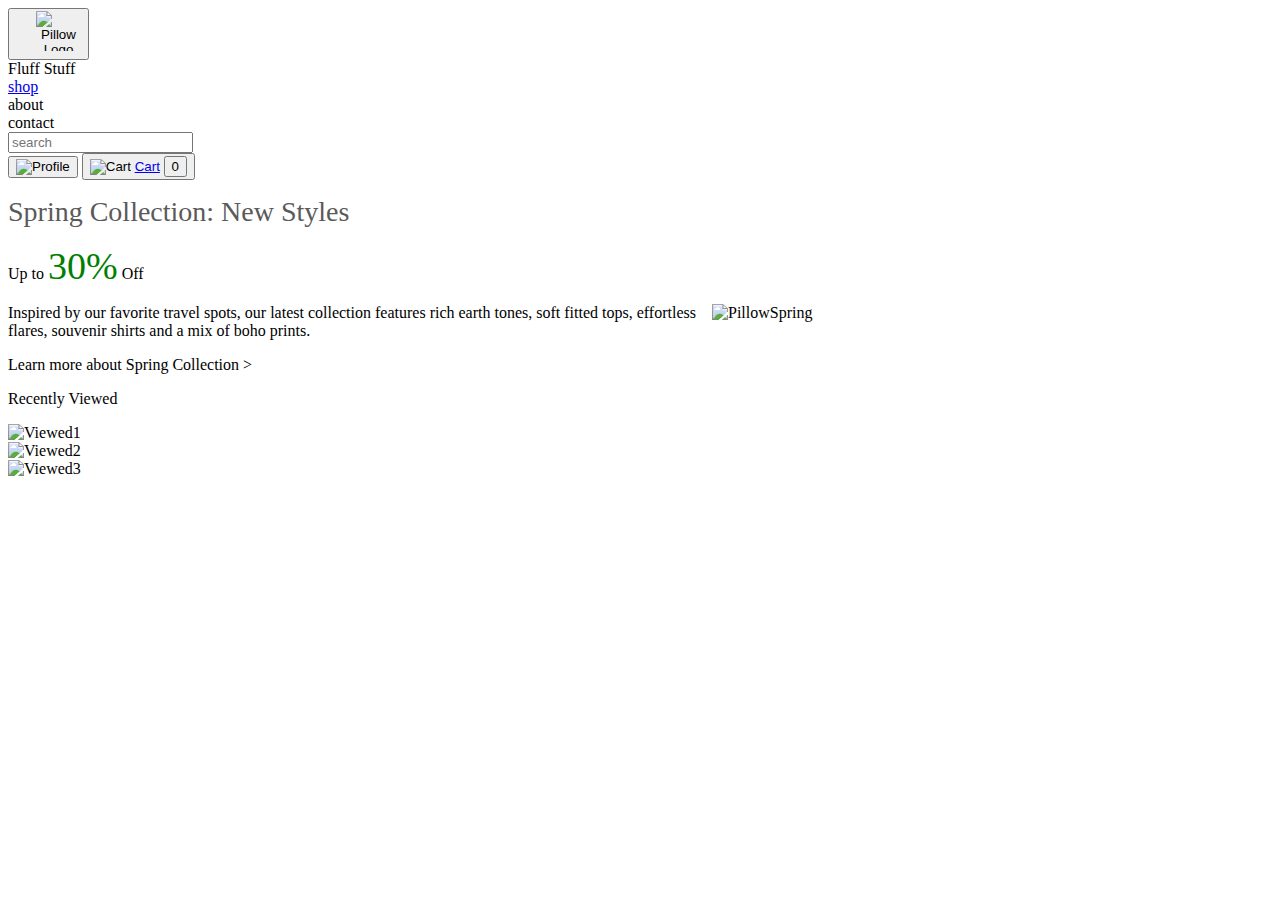
==== index.html @ 1ad00ec9 "adding index.html" ====
<!DOCTYPE html>
<html>

<head>
<meta http-equiv="Content-Type" content="text/html; charset=utf-8"/>
	<title>Fluff Stuff</title>
 		
	<link rel="stylesheet" href="./style.css"> 
</head>

	<body>

		<!-- begin webpage navigation bar -->

		<div class="heading">
			<div class="header-content">

				<!-- webpage logo in navigation bar -->

				<button class="homebutton">
					<img src="plogo.png" alt="Pillow Logo" width="45" height="40" style="padding-left:20px; display: inline-block"> 
				</button>

				<!-- webpage name in navigation bar -->

				<div class="name">
					Fluff Stuff
				</div>

				<!-- left-side webpage content in navigation bar -->

				<div class="navbar">
					<div class="shop">
						<a href="index2pp.html">shop</a>
					</div>
						
					<div class="about">
							about
					</div>
					<div class="contact">
							contact
					</div>
				</div>

				<!-- search option in navigation bar -->

				<div class="search">
					<input placeholder="search" type="text" name="search">
				</div>

				<!-- user profile and cart content in navigation bar-->

				<div class="profilebar">
					<button class="profile">
						<img class="profilebutton" src="profile.png" alt="Profile" width="20" height="19">
					</button>

					<button class="cart">
						<img class="cartbutton" src="icon.png" alt="Cart" width="15" height="17">
						<a href="index4cart.html">Cart</a>
						<input type="button" class="counter" value="0"/>
					</button>
				</div>	

			</div>
		</div>

		<!-- begin home page main content -->

		<div class="bodytext">
			<div class = "adtitle">
				<p><span style="color:#5A5A5A;font-size:28px">Spring Collection: New Styles</span></p>
        		<p>Up to <span style="color:green;font-size:38px">30%</span> Off</p>
			</div>

			<!-- home page main content image -->
			
			<div class="springp">
       		<img src="imgad.png" alt="PillowSpring" width="490" height="350" style="padding-right:70px;display:inline-block;float:right">
       		</div>

			<div class="shortad">
        		<p>Inspired by our favorite travel spots, our latest collection features rich earth tones, soft fitted tops, effortless flares, souvenir shirts and a mix of boho prints.</p>
       		</div>

       		<div class="shortad2">
       			<p>Learn more about Spring Collection ></p>
       		</div>      		
       	</div>

       	<!-- begin recently viewed items -->

       	<div class="imglabel">
       		<p>Recently Viewed</p>
       	</div>
       		
       	<!-- recently viewed items images -->

       	<div class="imgtext">
       		<div class="row">
  				<div class="column">
    				<img src="p1.png" alt="Viewed1" style="width:100%">
 				 </div>

  				<div class="column">
   					 <img src="p5.png" alt="Viewed2" style="width:97%">
  				</div>

  				<div class="column">
   					 <img src="p3.png" alt="Viewed3" style="width:100%">
				</div>
			</div>
        </div>
         
    </body>

</html>
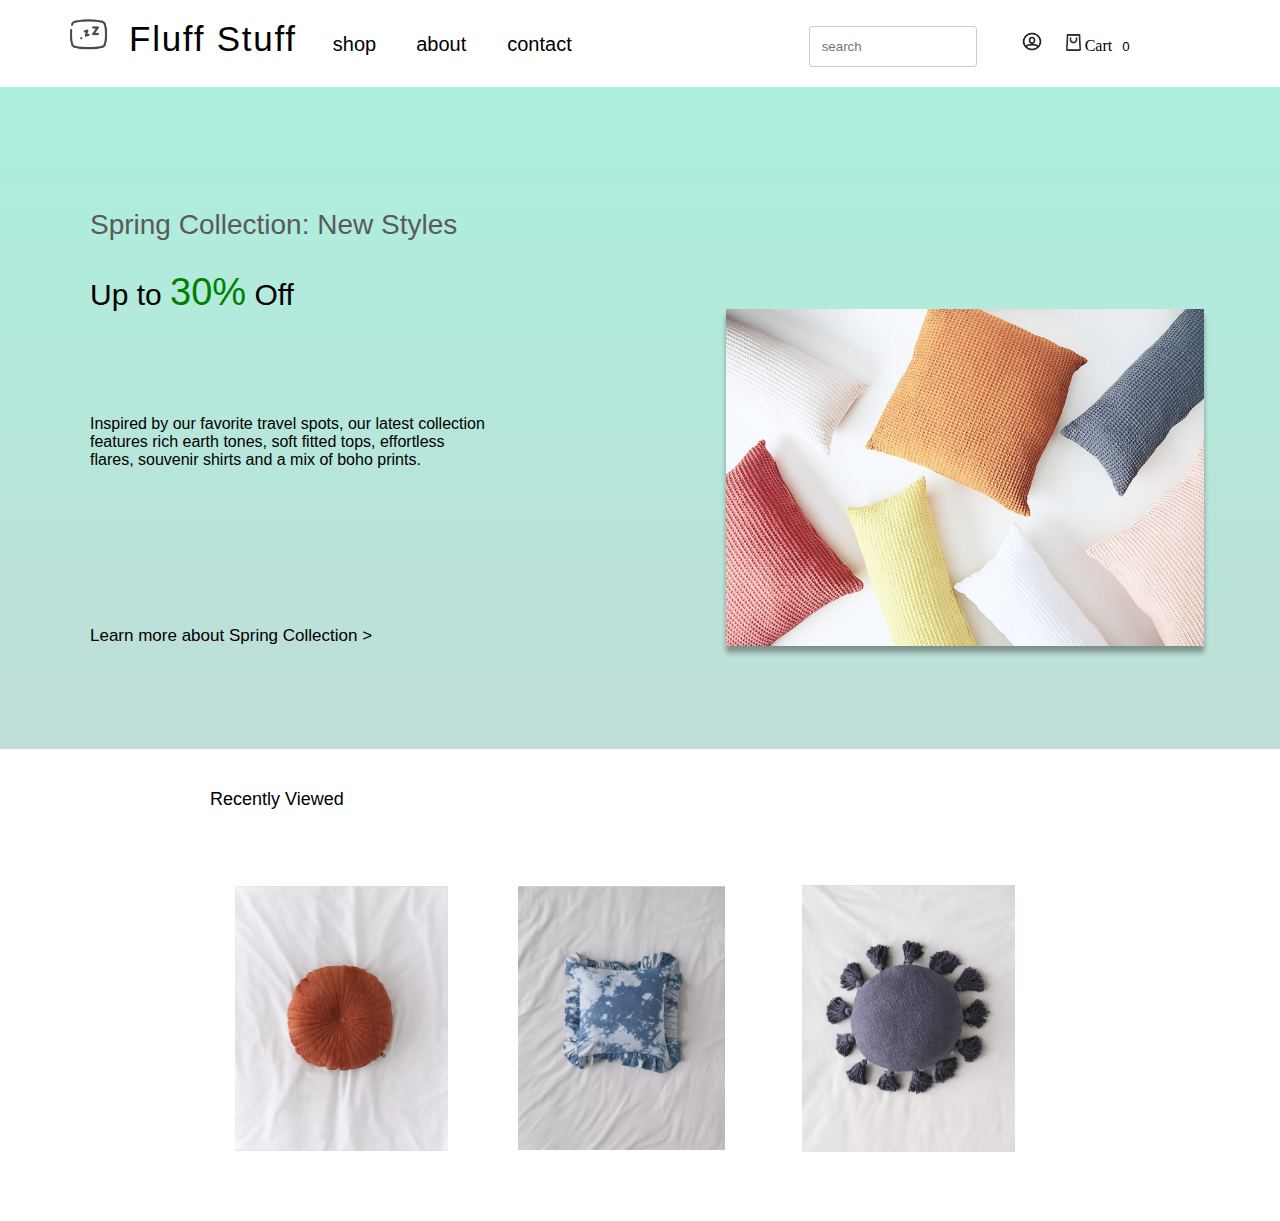
==== commit e4ad6b57: "fixed paths to html files" ====
--- a/index.html
+++ b/index.html
@@ -11,24 +11,20 @@
 	<body>
 
 		<!-- begin webpage navigation bar -->
-
 		<div class="heading">
 			<div class="header-content">
 
 				<!-- webpage logo in navigation bar -->
-
 				<button class="homebutton">
 					<img src="plogo.png" alt="Pillow Logo" width="45" height="40" style="padding-left:20px; display: inline-block"> 
 				</button>
 
 				<!-- webpage name in navigation bar -->
-
 				<div class="name">
 					Fluff Stuff
 				</div>
 
 				<!-- left-side webpage content in navigation bar -->
-
 				<div class="navbar">
 					<div class="shop">
 						<a href="index2pp.html">shop</a>
@@ -43,30 +39,27 @@
 				</div>
 
 				<!-- search option in navigation bar -->
-
 				<div class="search">
 					<input placeholder="search" type="text" name="search">
 				</div>
 
 				<!-- user profile and cart content in navigation bar-->
-
 				<div class="profilebar">
 					<button class="profile">
 						<img class="profilebutton" src="profile.png" alt="Profile" width="20" height="19">
 					</button>
 
-					<button class="cart">
+					<div class="cart">
 						<img class="cartbutton" src="icon.png" alt="Cart" width="15" height="17">
 						<a href="index4cart.html">Cart</a>
 						<input type="button" class="counter" value="0"/>
-					</button>
+					</div>
 				</div>	
 
 			</div>
 		</div>
 
 		<!-- begin home page main content -->
-
 		<div class="bodytext">
 			<div class = "adtitle">
 				<p><span style="color:#5A5A5A;font-size:28px">Spring Collection: New Styles</span></p>
@@ -74,7 +67,6 @@
 			</div>
 
 			<!-- home page main content image -->
-			
 			<div class="springp">
        		<img src="imgad.png" alt="PillowSpring" width="490" height="350" style="padding-right:70px;display:inline-block;float:right">
        		</div>
@@ -89,13 +81,11 @@
        	</div>
 
        	<!-- begin recently viewed items -->
-
        	<div class="imglabel">
        		<p>Recently Viewed</p>
        	</div>
        		
        	<!-- recently viewed items images -->
-
        	<div class="imgtext">
        		<div class="row">
   				<div class="column">
--- a/style.css
+++ b/style.css
@@ -0,0 +1,217 @@
+/*home page background*/
+
+body {
+  	background: white;
+  	margin: auto;
+}
+
+/*navigation bar*/
+
+.heading {
+	background-color: white;
+	margin-top: 0px;
+	padding-top: 10px;
+}
+
+.header-content {
+	width: 1200px;
+	margin: 0 auto;
+}
+
+.homebutton {
+	outline: none;
+	background: none;
+	border: none;
+	position: relative;
+}
+
+.search {
+	margin: 0 auto;
+	display: inline-block;
+	padding-left: 0px;	
+}
+
+.name {
+	padding-left: 8px;
+	display: inline-block;
+	font-family: sans-serif;
+	letter-spacing: 0.05em;
+	font-size: 35px;
+	height: 60px;	
+}
+
+/*left-side navigation bar content*/
+
+.navbar {
+	display: inline-block;
+	align-items: center;
+	margin: auto;
+	padding-left: 32px;
+	padding-right: 18px;
+	padding-bottom: 0px;
+}
+
+.shop {
+	display: inline-block;
+	font-family: sans-serif;
+	font-size: 20px;
+	margin-top: 20px;
+	padding-right: 0px;
+}
+
+/*used to link product list page*/
+
+.shop a {
+	color: black;
+	text-decoration: none;
+}
+
+.about {
+	font-family: sans-serif;
+	display: inline-block;
+	font-size: 20px;
+	padding-right: 37px;
+	padding-left: 36px;
+}
+
+.contact {
+	font-family: sans-serif;
+	display: inline-block;
+	font-size: 20px;
+	padding-right: 215px;
+
+}
+
+/*profile and cart content in navigation bar*/
+
+.profilebar {
+	display: inline-block;
+	align-items: center;
+	margin: auto;
+	padding-left: 0px;
+	padding-right: 50px;
+}
+
+.profile {
+	outline: none;
+	background: none;
+	border: none;
+	padding-right: 20px;
+	margin: auto;
+	display: inline-block;
+}
+
+.cart {
+	outline: none;
+	background: none;
+	border: none;
+	display: inline-block;
+}
+
+/*cart item counter*/
+
+.counter {
+	background-color: white;
+	border: none;
+}
+
+/*used to link cart page*/
+
+.cart a {
+	color: black;
+	text-decoration: none;
+}
+
+/*home page main content*/
+
+.adtitle {
+  	color: #000;
+  	font-family: sans-serif;
+  	font-size: 30px;
+  	font-weight: 400;
+  	margin: 90px;
+  	display: inline-block;
+  	height: 30px;
+  	width: 500px;
+}
+
+.shortad {
+  	color: #000;
+  	font-family: sans-serif;
+  	font-size: 16px;
+  	font-weight: 300;
+  	margin: 90px;
+  	display: inline-block;
+  	height: 30px;
+  	width: 400px; 
+}
+
+.shortad2 {
+  	color: #000;
+  	font-family: sans-serif;
+  	font-size: 17px;
+  	font-weight: 400;
+  	margin: 90px;
+  	display: inline-block;
+  	height: 0px;
+  	width: 400px;
+  	padding-bottom: 50px;
+}
+
+/*home page main content background*/
+
+.bodytext{
+	background-image: linear-gradient(#ACF0DE, #C0DED7);
+}
+
+/*main content image*/
+
+.imgad.png {
+	margin: 10px;
+	display: inline-block;
+	padding-right: 50px;
+	padding-bottom: 70px;
+}
+
+/*Bottom- layout of recently viewed items*/
+
+.column {
+	align-content: center;
+	margin: 30px;
+  	flex: 50%;
+  	padding: 5px;
+}
+
+.row {
+	align-content: center;
+	margin: 30px;
+	padding-left: 170px;
+  	display: flex;
+}
+
+/*recently viewed items title*/
+
+.imgtext {
+	padding-right: 200px;
+}
+
+/*recently viewed items images*/
+
+.imglabel {
+	font-family: sans-serif;
+  	font-size: 18px;
+   	font-weight: 400;
+	margin: 40px;
+	padding-left: 170px;
+}
+
+/*used to style search bar*/
+
+input[type=text] {
+  width: 70%;
+  margin-bottom: 20px;
+  padding: 12px;
+  border: 1px solid #ccc;
+  border-radius: 3px;
+}
+
